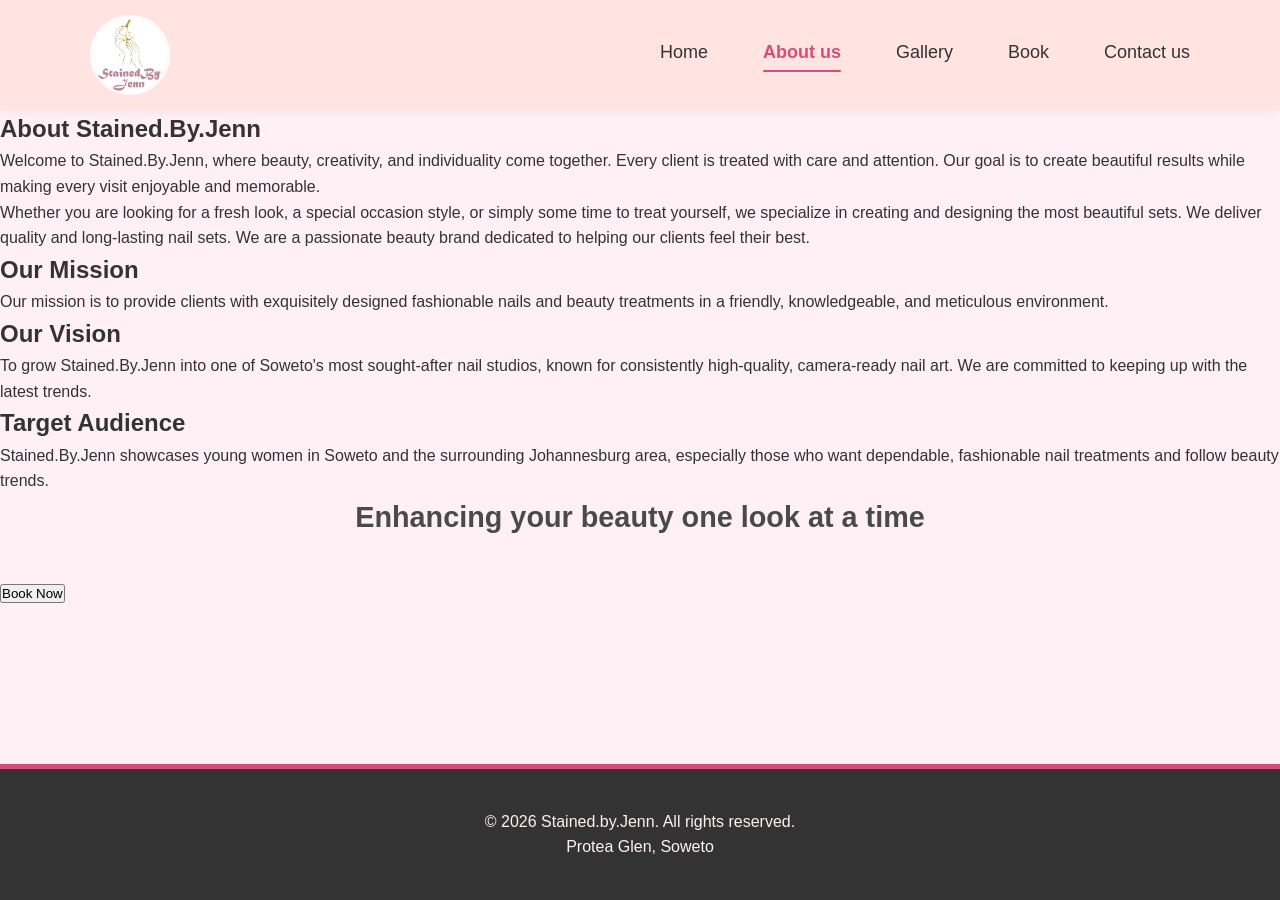
==== Root/Assets/About-us.html @ a3f888c4 "Add files via upload Refactored and standardized the overall site structure, styling, and responsive" ====
<!DOCTYPE html>
<html>
     <header>
     <title>Stained.By.Jenn | Home</title>
         <link rel="stylesheet" href="../Root/Assets/Style.css">
    <!-- Link to your CSS file -->
    <link rel="stylesheet" href="../CSS/Style.css">
     </header>
</head>
<body>
    
  </div>
 <header class="site-header">
    <div class="container topbar">
        <a href="index.html" class="logo-link">
            <img src="../Images/pic1.webp" alt="Stained.By.Jenn Logo" class="logo">
        </a>
        <nav class="main-nav" aria-label="Main navigation">
            <a href="../Index.html">Home</a>
            <a href="About-us.html" class="active">About us</a>
            <a href="Gallery.html">Gallery</a>
            <a href="Book.html">Book</a>
            <a href="Contact-Us.html">Contact us</a>
        </nav>
    </div>
</header>
   

    
    <!-- MAIN CONTENT -->
    <main>
        
        <!-- Intro Section -->
        <section class="about-intro">
            <h1>About Stained.By.Jenn</h1>
            <p>Welcome to Stained.By.Jenn, where beauty, creativity, and individuality come together. Every client is treated with care and attention. Our goal is to create beautiful results while making every visit enjoyable and memorable.</p>
            <p>Whether you are looking for a fresh look, a special occasion style, or simply some time to treat yourself, we specialize in creating and designing the most beautiful sets. We deliver quality and long-lasting nail sets. We are a passionate beauty brand dedicated to helping our clients feel their best.</p>
        </section>

        <!-- Information Cards Section (Mission, Vision, Audience) -->
        <section class="about-details">
            
            <div class="info-card">
                <h2>Our Mission</h2>
                <p>Our mission is to provide clients with exquisitely designed fashionable nails and beauty treatments in a friendly, knowledgeable, and meticulous environment.</p>
            </div>

            <div class="info-card">
                <h2>Our Vision</h2>
                <p>To grow Stained.By.Jenn into one of Soweto's most sought-after nail studios, known for consistently high-quality, camera-ready nail art. We are committed to keeping up with the latest trends.</p>
            </div>

            <div class="info-card">
                <h2>Target Audience</h2>
                <p>Stained.By.Jenn showcases young women in Soweto and the surrounding Johannesburg area, especially those who want dependable, fashionable nail treatments and follow beauty trends.</p>
            </div>

        </section>

        <!-- Final Call to Action & Button -->
        <section class="welcome-text">
            <h4>Enhancing your beauty one look at a time</h4>
        </section>

        <section class="button-container">
            <form action="Book.html">
                <button type="submit" class="book-btn">Book Now</button>
            </form>
        </section>

    </main>

    </main>

        <!-- FOOTER -->
    <footer class="site-footer">
        <div class="container footer-content">
            <p>&copy; 2026 Stained.by.Jenn. All rights reserved.</p>
            <p class="footer-subtext">Protea Glen, Soweto</p>
        </div>
    </footer>

</body>
</html>
---- Root/CSS/Style.css ----
/* --- General Reset --- */
/* --- Main Content Sections --- */
/* =========================================
   HEADER & NAVIGATION (Identical on every page)
   ========================================= */

.site-header {
    background-color: #ffe4e1;
    padding: 15px 0;
    box-shadow: 0 2px 10px rgba(0, 0, 0, 0.05);
}

/* Container aligns logo left and nav right */
.topbar {
    display: flex;
    justify-content: space-between; 
    align-items: center;
}

/* Logo */
.logo-link {
    display: flex;
    align-items: center;
}

.logo-img {
    max-height: 30px;
    width: auto;
    display: block;
}

/* Navigation Links */
.main-nav {
    display: flex;
    gap: 30px;
}

.main-nav a {
    text-decoration: none;
    color: #333333;
    font-size: 18px;
    font-weight: 500;
    font-family: 'Helvetica Neue', Arial, sans-serif;
    transition: color 0.3s ease;
    position: relative;
    padding-bottom: 5px;
}

/* Hover Effect */
.main-nav a:hover {
    color: #d64d7b;
}

/* Active Page Indicator (Pink + Bold + Underline) */
.main-nav a.active {
    color: #d64d7b;
    font-weight: bold;
}

.main-nav a.active::after {
    content: '';
    position: absolute;
    width: 100%;
    height: 2px;
    background-color: #d64d7b;
    bottom: 0;
    left: 0;
    border-radius: 2px;
}

/* =========================================
   THE REST OF YOUR EXISTING CSS
   (Keep this — it's from your request)
   ========================================= */

main.content-section {
    flex: 1;
    padding: 40px 0;
}

.page-header {
    text-align: center;
    margin-bottom: 40px;
}

.page-header h1 {
    font-size: 36px;
    color: #333;
    margin-bottom: 10px;
}

.page-header p {
    font-size: 18px;
    color: #666;
}

.about-text {
    max-width: 800px;
    margin: 0 auto 30px auto;
    text-align: center;
    font-size: 18px;
}

.about-text h2 {
    margin-top: 30px;
    margin-bottom: 10px;
    color: #d64d7b;
}

.logo-container {
    display: flex;
    align-items: center;
    gap: 15px;
}

/* =========================================
   MOBILE NAVIGATION (Stacked on phones)
   ========================================= */
@media (max-width: 768px) {
    .topbar {
        flex-direction: column;
        gap: 15px;
        text-align: center;
    }

    .logo-img {
        max-height: 60px;
        margin: 0 auto;
    }

    .main-nav {
        flex-wrap: wrap;
        justify-content: center;
        gap: 15px;
    }

    .main-nav a {
        font-size: 16px;
    }

}

.logo {
    height: 80px;
    width: 80px;
    border-radius: 50%; 
    object-fit: cover;
    border: 2px solid white; /* Adds a cute border around the logo */
}

#logoText {
    font-size: 1.6rem;
    color: #4a4a4a;
    font-weight: 600;
    letter-spacing: 1px;
}
/* --- GLOBAL BACKGROUND & TEXT --- */
body {
    /* This sets the main page background to that soft, elegant pink */
    background-color: #fff0f5; 
    
    /* Sets the default text color to dark charcoal instead of harsh black */
    color: #333333; 
    
    font-family: 'Helvetica Neue', Arial, sans-serif;
    line-height: 1.6;
    margin: 0;
    padding: 0;
    
    /* Keeps the footer at the bottom of the page */
    display: flex;
    flex-direction: column;
    min-height: 100vh;
}

/* --- HEADER BACKGROUND --- */
.site-header {
    /* A slightly darker pink to separate the top menu from the page content */
    background-color: #ffe4e1; 
    
    padding: 20px 0;
    /* A very soft shadow to give the header a little depth */
    box-shadow: 0 2px 10px rgba(0, 0, 0, 0.03); 
}

/* --- PINK ACCENT BACKGROUNDS (For Forms, Cards, etc.) --- */
/* Use this class for sections you want to stand out with a pink background */
.pink-box {
    background-color: #ffe4e1;
    padding: 30px;
    border-radius: 12px;
    box-shadow: 0 4px 15px rgba(0, 0, 0, 0.05);
}

/* --- PINK ACCENT TEXT & BUTTONS --- */
/* Use this color for prices, hover effects, or active links */
.accent-text {
    color: #d64d7b;
}

/* Example of how your buttons should look to match the theme */
.button, .select-btn {
    background-color: #333333; /* Dark button */
    color: #ffffff;
    padding: 12px 25px;
    border: none;
    border-radius: 6px;
    text-decoration: none;
    font-weight: bold;
    cursor: pointer;
    transition: all 0.3s ease;
}

/* When you hover over the button, it turns pink! */
.button:hover, .select-btn:hover {
    background-color: #d64d7b; 
    color: #ffffff;
}

nav a {
    text-decoration: none;
    color: #4a4a4a;
    font-size: 1.1rem;
    margin-left: 25px;
    font-weight: 500;
    transition: color 0.3s ease;
}

nav a:hover {
    color: #ff69b4; /* Hot pink hover effect */
}

/* --- Hero Image --- */
.hero {
    display: flex;
    justify-content: center;
    padding: 50px 20px 30px 20px;
}

.hero-img {
    max-width: 100%;
    height: auto;
    max-height: 500px;
    border-radius: 20px;
    /* Soft pink glow around the image */
    box-shadow: 0 15px 30px rgba(255, 105, 180, 0.2); 
}

/* --- Text Section --- */
.welcome-text {
    text-align: center;
    max-width: 700px;
    margin: 0 auto 40px auto;
    padding: 0 20px;
}

.welcome-text h4 {
    font-size: 1.8rem;
    margin-bottom: 15px;
    color: #4a4a4a;
}

.welcome-text p {
    font-size: 1.2rem;
    color: #666666;
}

/* --- Beautiful Button --- */
.cta-container {
    text-align: center;
    padding-bottom: 60px;
}

/* We style the <a> tag to look like a button */
.btn {
    display: inline-block;
    background-color: #ff69b4; /* Hot pink base */
    color: #ffffff;
    padding: 15px 45px;
    font-size: 1.2rem;
    font-weight: bold;
    text-decoration: none;
    border-radius: 50px; 
/* Makes it fully pill-shaped */
/* Pink drop shadow */
    box-shadow: 0 8px 15px rgba(255, 105, 180, 0.3); 
    transition: all 0.3s ease;
}

/* Button Hover Effect */
.btn:hover {
/* Deeper pink when hovered */
    background-color: #ff1493;
/* Moves the button UP slightly */ 
transform: translateY(-3px); 
/* Shadow gets bigger */
box-shadow: 0 12px 20px rgba(255, 105, 180, 0.4); 
}

.btn:active {
/* Gives a "click" feeling */
transform: translateY(1px); 
box-shadow: 0 5px 10px rgba(255, 105, 180, 0.3);
}
/* Update your existing .full-page-form CSS to this */
.full-page-form {
    flex: 1; 
    background-color: #ffe4e1; 
    padding: 40px; 
    box-sizing: border-box;
    
/* Change these lines */
    display: flex;
    flex-direction: column;
    align-items: center; 
/* This centers everything horizontally */
    justify-content: flex-start; 
/* This pushes everything to the top instead of the middle */
}

/* Update your h1 styling */
.full-page-form h1 {
    margin-top: 0;
    margin-bottom: 30px;
    font-size: 36px;
    text-align: center;
/* Ensures the text itself is centered */
    width: 100%; 
/* Ensures it takes up the full width so it sits at the top */
}

/* Update your form-group styling */
.form-group {
    width: 100%;
    max-width: 600px; 
    margin-bottom: 20px;
    display: flex;
    flex-direction: column; 
/* Ensures label is above input */
}

/* Update button styling */
.button {
    background-color: #333;
    color: white;
    padding: 15px 40px;
    border: none;
    border-radius: 4px;
    cursor: pointer;
    font-size: 18px;
    margin-top: 10px;
/* Optional: If you want the button centered too */
    align-self: center; 
}
/* 1. This makes the body take up the full height of the screen */
body {
    display: flex;
    flex-direction: column;
    min-height: 100vh; /* 100% of the Viewport Height (screen height) */
    margin: 0;
}

/* 2. This tells the main content to expand and push the footer down */
main {
    flex: 1; /* This is the magic line - it makes main take up all remaining space */
}

/* 3. Keep your footer styling as is, but remove any margin-top if you want it to sit flush */
.site-footer {
    margin-top: auto; /* Optional: further ensures footer stays at bottom */
    /* Your existing footer styles... */
    background-color: #333333;
    color: #fdf2f2;
    padding: 40px 20px;
    text-align: center;
    border-top: 5px solid #d64d7b;
}
/* =========================================
   1. GLOBAL STYLES & RESET (Applies to all)
   ========================================= */
* {
    margin: 0;
    padding: 0;
    box-sizing: border-box; /* Crucial for mobile: makes padding not break widths */
}

body {
    background-color: #fff0f5; /* Soft pink background */
    font-family: 'Helvetica Neue', Arial, sans-serif;
    color: #333333;
    line-height: 1.6;
    
    /* Keeps footer at bottom */
    display: flex;
    flex-direction: column;
    min-height: 100vh; 
}

/* Universal Container - stops content from stretching too wide */
.container {
    width: 90%;
    max-width: 1100px;
    margin: 0 auto;
}

main.content-section {
    flex: 1; /* Pushes footer to bottom */
    padding: 40px 0;
}

/* =========================================
   2. HEADER & NAVIGATION
   ========================================= */
.site-header {
    background-color: #ffe4e1; 
    padding: 15px 0;
    box-shadow: 0 2px 10px rgba(0, 0, 0, 0.05);
}

.topbar {
    display: flex;
    justify-content: space-between; /* Logo left, Nav right */
    align-items: center;
}

.logo-img {
    max-height: 80px;
    width: auto;
    display: block;
}

.main-nav {
    display: flex;
    gap: 30px;
}

.main-nav a {
    text-decoration: none;
    color: #333333;
    font-size: 18px;
    font-weight: 500;
    transition: color 0.3s ease;
    position: relative;
}

.main-nav a:hover, 
.main-nav a.active {
    color: #d64d7b; /* Pink */
    font-weight: bold;
}

/* =========================================
   3. FORMS (Booking Page)
   ========================================= */
.full-page-form {
    background-color: #ffe4e1; 
    padding: 40px; 
    border-radius: 12px;
    max-width: 800px;
    margin: 0 auto; /* Centers the form */
}

.full-page-form h1 {
    margin-bottom: 30px;
    font-size: 36px;
    text-align: center;
}

.form-group {
    width: 100%;
    margin-bottom: 25px;
    display: flex;
    flex-direction: column;
}

.form-group label {
    font-weight: bold;
    margin-bottom: 10px;
    font-size: 18px;
}

.form-group input,
.form-group textarea {
    width: 100%;
    padding: 15px;
    border: 1px solid #ccc;
    border-radius: 6px;
    font-size: 16px;
    font-family: inherit;
}

.form-group textarea {
    min-height: 150px;
    resize: vertical;
}

.button {
    background-color: #333;
    color: white;
    padding: 15px 40px;
    border: none;
    border-radius: 6px;
    cursor: pointer;
    font-size: 18px;
    width: 100%; /* Full width on mobile by default */
    max-width: 250px; /* Doesn't get too big on desktop */
    transition: background-color 0.3s ease;
}

.button:hover {
    background-color: #d64d7b;
}

/* =========================================
   4. GALLERY GRID
   ========================================= */
.pricelist-grid, .gallery-grid {
    display: grid;
    /* This creates a responsive grid automatically */
    grid-template-columns: repeat(auto-fit, minmax(280px, 1fr));
    gap: 25px;
    margin-top: 30px;
}

.service-card {
    background-color: #ffffff;
    border-radius: 12px;
    overflow: hidden;
    box-shadow: 0 4px 15px rgba(0, 0, 0, 0.05);
    display: flex;
    flex-direction: column;
}

.service-card img {
    width: 100%;
    height: 250px; /* Fixed height keeps them uniform */
    object-fit: cover;
}

.service-info {
    padding: 20px;
    text-align: center;
    display: flex;
    flex-direction: column;
    flex-grow: 1;
    justify-content: space-between;
}

.service-info h3 { font-size: 20px; margin-bottom: 5px; }
.service-info .price { font-size: 18px; font-weight: bold; color: #d64d7b; margin-bottom: 15px; }

.select-btn {
    display: inline-block;
    background-color: #333;
    color: white;
    text-decoration: none;
    padding: 10px 20px;
    border-radius: 6px;
    font-weight: bold;
    transition: background 0.3s;
}

.select-btn:hover { background-color: #d64d7b; }

/* =========================================
   5. FOOTER
   ========================================= */
.site-footer {
    background-color: #333333;
    color: #fdf2f2;
    padding: 40px 20px;
    text-align: center;
    border-top: 5px solid #d64d7b;
    margin-top: auto; 
}

/* =========================================
   6. MEDIA QUERIES (THE RESPONSIVE MAGIC)
   ========================================= */

/* --- TABLET VIEW (Screens smaller than 992px) --- */
@media (max-width: 992px) {
    .main-nav a {
        font-size: 16px; /* Make nav links slightly smaller */
        gap: 20px;
    }
    .full-page-form {
        padding: 30px; /* Reduce padding on smaller screens */
    }
}

/* --- MOBILE VIEW (Screens smaller than 768px) --- */
@media (max-width: 768px) {
    /* 1. Stack the Header: Logo on top, Nav underneath */
    .topbar {
        flex-direction: column;
        gap: 15px;
        text-align: center;
    }
    
    .logo-img {
        max-height: 60px; /* Smaller logo on mobile */
        margin: 0 auto;
    }

    /* 2. Make Navigation Links wrap and center */
    .main-nav {
        flex-wrap: wrap;
        justify-content: center;
        gap: 15px;
    }

    /* 3. Adjust Form padding for mobile */
    .full-page-form {
        padding: 20px;
    }
    .full-page-form h1 {
        font-size: 28px; /* Smaller title */
    }

    /* 4. Make sure buttons are easy to tap */
    .button {
        width: 100%; /* Full width button on mobile */
        max-width: 100%;
    }

    /* 5. Adjust grid for single column on small phones (if needed) */
    .pricelist-grid, .gallery-grid {
        grid-template-columns: 1fr; /* One card per row */
    }
}
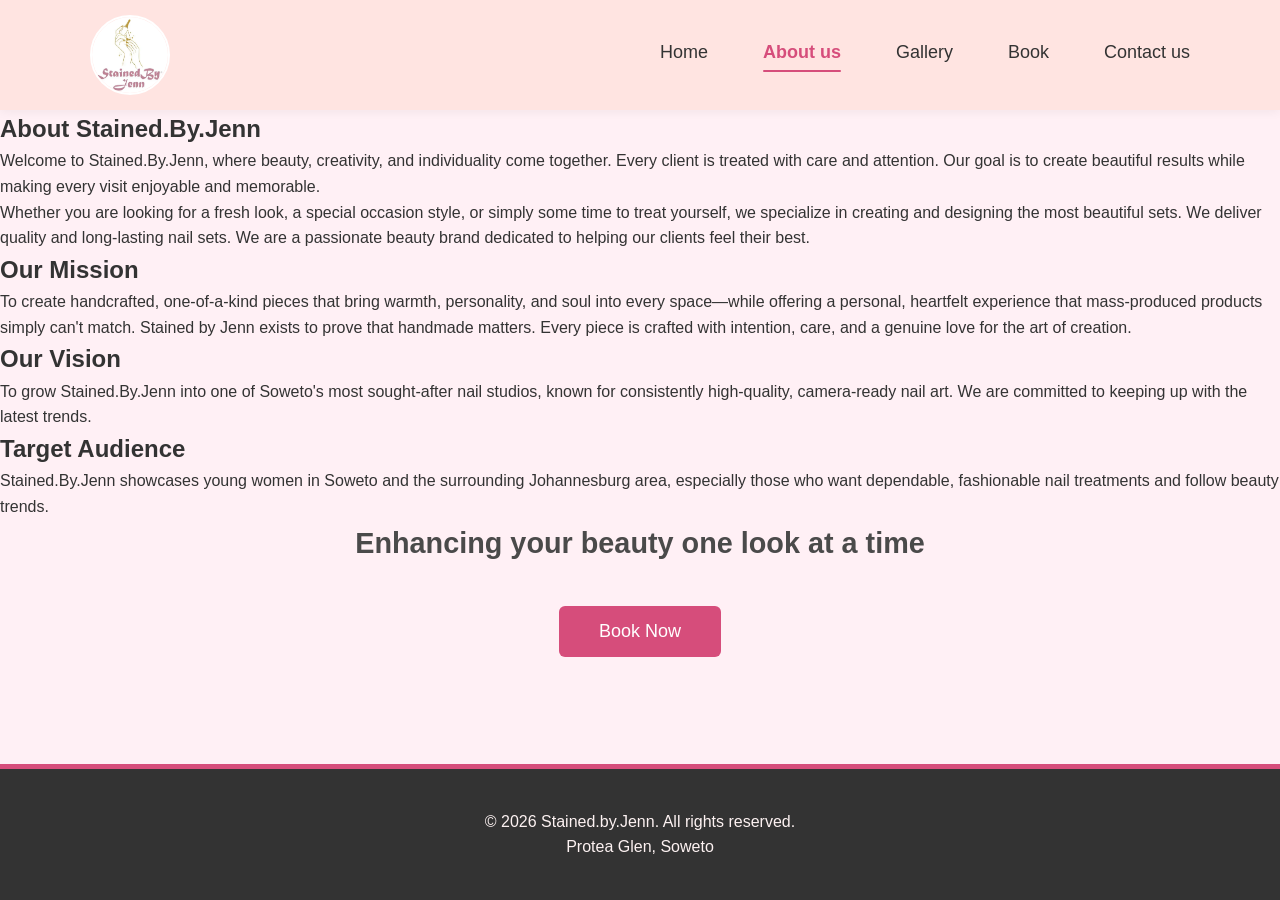
==== commit b79dd102: "Add files via upload Add images and update About Us content Add product images and revise About Us " ====
--- a/Root/Assets/About-us.html
+++ b/Root/Assets/About-us.html
@@ -42,7 +42,11 @@
             
             <div class="info-card">
                 <h2>Our Mission</h2>
-                <p>Our mission is to provide clients with exquisitely designed fashionable nails and beauty treatments in a friendly, knowledgeable, and meticulous environment.</p>
+                <p>To create handcrafted, one-of-a-kind pieces that bring warmth, personality, and soul into every space—while offering a personal, heartfelt experience that mass-produced products simply can't match.
+
+Stained by Jenn exists to prove that handmade matters. Every piece is crafted with intention, care, and a genuine love for the art of creation.
+
+</p>
             </div>
 
             <div class="info-card">
@@ -62,11 +66,9 @@
             <h4>Enhancing your beauty one look at a time</h4>
         </section>
 
-        <section class="button-container">
-            <form action="Book.html">
-                <button type="submit" class="book-btn">Book Now</button>
-            </form>
-        </section>
+        <div class="click">
+            <button class="clickButton" onclick="window.location.href='../Assets/Book.html'">Book Now</button>
+        </div>
 
     </main>
 
--- a/Root/CSS/Style.css
+++ b/Root/CSS/Style.css
@@ -365,6 +365,21 @@
     flex: 1; /* This is the magic line - it makes main take up all remaining space */
 }
 
+.click{
+    text-align: center;
+}
+
+.clickButton{
+    background-color: #d64d7b;
+    color: white;
+    padding: 15px 40px;
+    border: none;
+    border-radius: 6px;
+    cursor: pointer;
+    font-size: 18px;
+    transition: background-color 0.3s ease;
+}
+
 /* 3. Keep your footer styling as is, but remove any margin-top if you want it to sit flush */
 .site-footer {
     margin-top: auto; /* Optional: further ensures footer stays at bottom */
@@ -529,6 +544,7 @@
     box-shadow: 0 4px 15px rgba(0, 0, 0, 0.05);
     display: flex;
     flex-direction: column;
+    padding-bottom: 10px;
 }
 
 .service-card img {
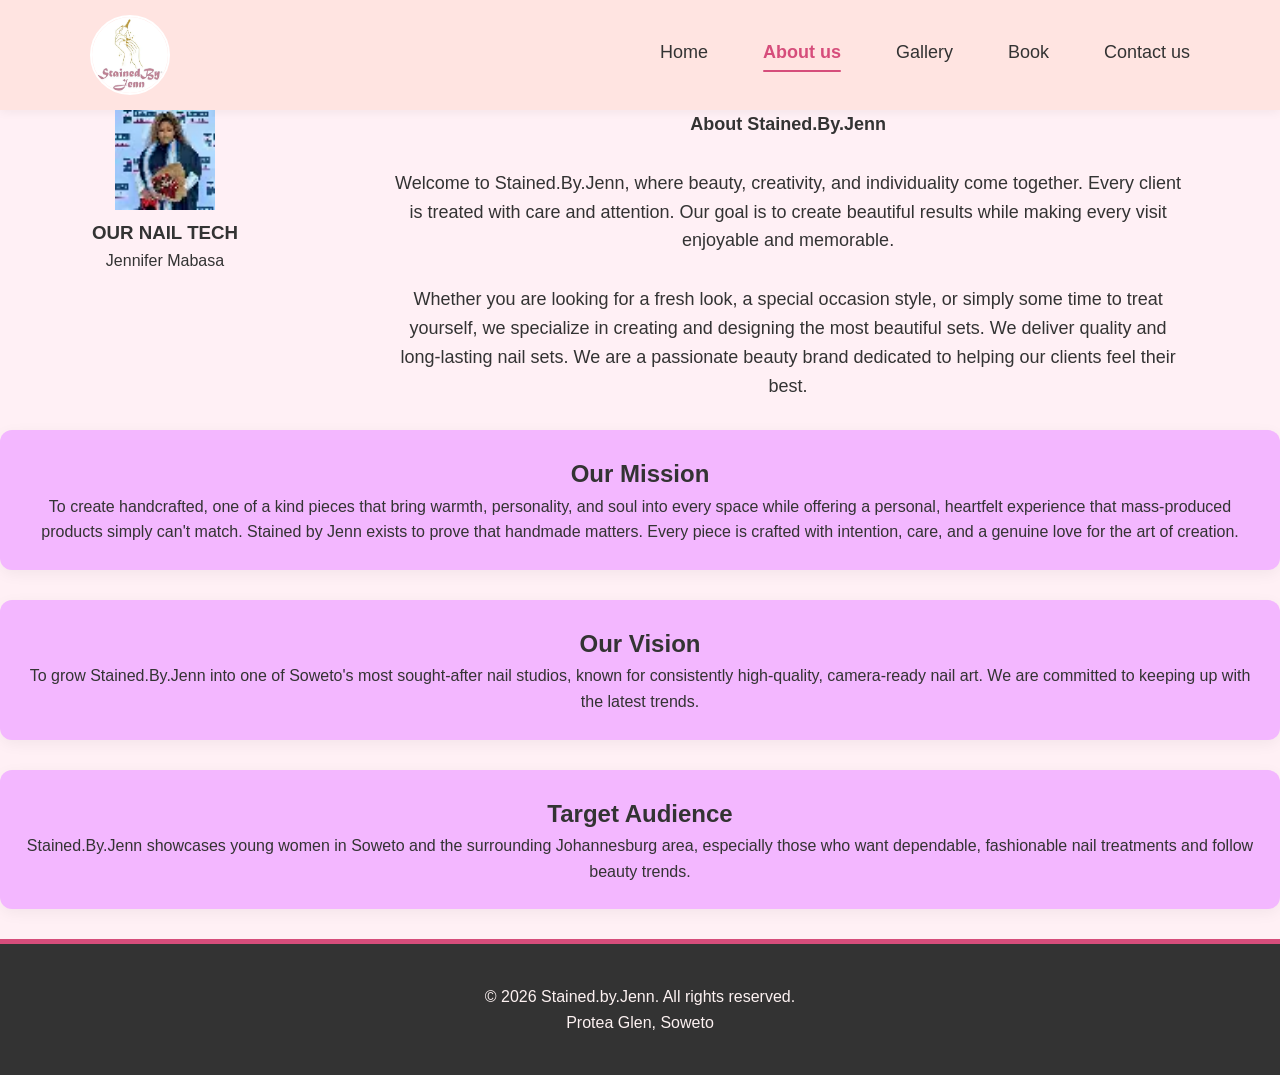
==== commit 59b37629: "Add files via upload added email and phone fields to booking form  - Added email input field to Bo" ====
--- a/Root/Assets/About-us.html
+++ b/Root/Assets/About-us.html
@@ -31,10 +31,24 @@
     <main>
         
         <!-- Intro Section -->
-        <section class="about-intro">
-            <h1>About Stained.By.Jenn</h1>
-            <p>Welcome to Stained.By.Jenn, where beauty, creativity, and individuality come together. Every client is treated with care and attention. Our goal is to create beautiful results while making every visit enjoyable and memorable.</p>
-            <p>Whether you are looking for a fresh look, a special occasion style, or simply some time to treat yourself, we specialize in creating and designing the most beautiful sets. We deliver quality and long-lasting nail sets. We are a passionate beauty brand dedicated to helping our clients feel their best.</p>
+        <section>
+        <section>
+        <div class="about">
+            <div style="text-align: center;">
+                <img src="../Images/JENN.webp" alt="Stained.By.Jenn nail art showcase" height= "100" width="100" style="border: 0cap;" bordercolor="pink" style="left: 0;">
+
+                <h1>OUR NAIL TECH</h1>
+                <p>Jennifer Mabasa</p>
+            </div>
+
+            <div>
+                <h1 class="about-text">About Stained.By.Jenn</h1>
+                <p class="about-text">Welcome to Stained.By.Jenn, where beauty, creativity, and individuality come together. Every client is treated with care and attention. Our goal is to create beautiful results while making every visit enjoyable and memorable.</p>
+                <p class="about-text">Whether you are looking for a fresh look, a special occasion style, or simply some time to treat yourself, we specialize in creating and designing the most beautiful sets. We deliver quality and long-lasting nail sets. We are a passionate beauty brand dedicated to helping our clients feel their best.</p>
+            </div>
+        </div>
+        
+            
         </section>
 
         <!-- Information Cards Section (Mission, Vision, Audience) -->
@@ -42,7 +56,7 @@
             
             <div class="info-card">
                 <h2>Our Mission</h2>
-                <p>To create handcrafted, one-of-a-kind pieces that bring warmth, personality, and soul into every space—while offering a personal, heartfelt experience that mass-produced products simply can't match.
+                <p>To create handcrafted, one of a kind pieces that bring warmth, personality, and soul into every space while offering a personal, heartfelt experience that mass-produced products simply can't match.
 
 Stained by Jenn exists to prove that handmade matters. Every piece is crafted with intention, care, and a genuine love for the art of creation.
 
@@ -59,16 +73,9 @@
                 <p>Stained.By.Jenn showcases young women in Soweto and the surrounding Johannesburg area, especially those who want dependable, fashionable nail treatments and follow beauty trends.</p>
             </div>
 
-        </section>
+        
 
-        <!-- Final Call to Action & Button -->
-        <section class="welcome-text">
-            <h4>Enhancing your beauty one look at a time</h4>
-        </section>
-
-        <div class="click">
-            <button class="clickButton" onclick="window.location.href='../Assets/Book.html'">Book Now</button>
-        </div>
+       
 
     </main>
 
--- a/Root/CSS/Style.css
+++ b/Root/CSS/Style.css
@@ -8,6 +8,13 @@
     background-color: #ffe4e1;
     padding: 15px 0;
     box-shadow: 0 2px 10px rgba(0, 0, 0, 0.05);
+}
+
+.about{
+    display: flex;
+    flex-direction: row;
+    justify-content: center;
+    gap: 150px;
 }
 
 /* Container aligns logo left and nav right */
@@ -94,6 +101,13 @@
     color: #666;
 }
 
+.about-intro{
+    text-align: center;
+    max-width: 700px;
+    margin: 0 auto 40px auto;
+    padding: 0 20px;
+}
+
 .about-text {
     max-width: 800px;
     margin: 0 auto 30px auto;
@@ -105,6 +119,15 @@
     margin-top: 30px;
     margin-bottom: 10px;
     color: #d64d7b;
+}
+
+.info-card{
+    background-color: #f3b7ff;
+    text-align: center;
+    padding: 25px;
+    border-radius: 12px;
+    box-shadow: 0 4px 15px rgba(0, 0, 0, 0.05);
+    margin-bottom: 30px;
 }
 
 .logo-container {
